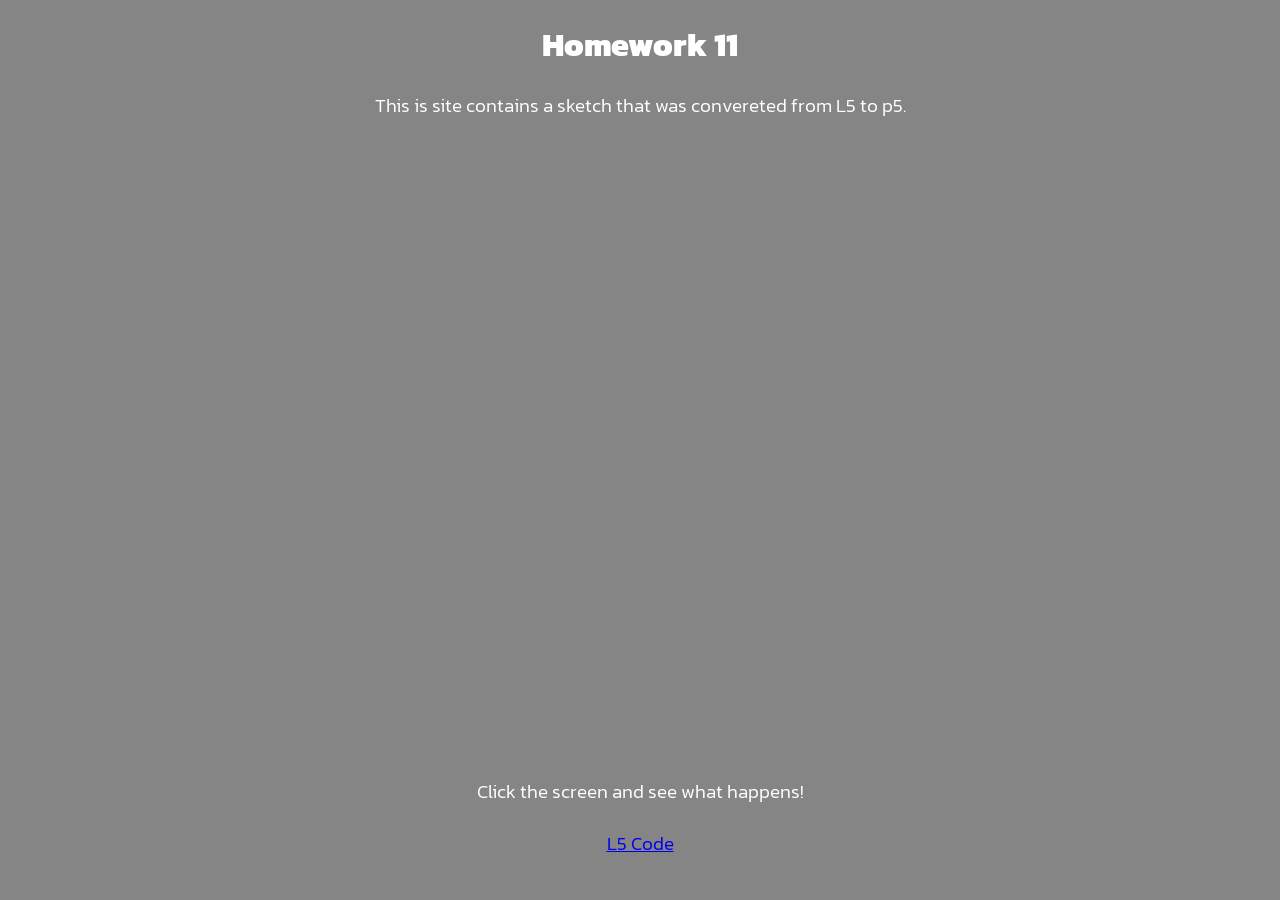
==== index.html @ 7e776a4d "Add files via upload" ====
<!DOCTYPE html>
<html lang="en">
  <head>
    <meta charset="utf-8" />
    <meta name="viewport" content="width=device-width, initial-scale=1.0">

    <title>Homework 11</title>

  <link rel="preconnect" href="https://fonts.googleapis.com">
<link rel="preconnect" href="https://fonts.gstatic.com" crossorigin>
<link href="https://fonts.googleapis.com/css2?family=Kanit:wght@300;800&display=swap" rel="stylesheet">
    <link rel="stylesheet" type="text/css" href="style.css">
    <script src="libraries/p5.js"></script>

    <script src="libraries/p5.sound.min.js"></script>
  </head>

  <body>
    <h1>Homework 11</h1>
    <p id="description">This is site contains a sketch that was convereted from L5 to p5. </p>
    <div class = "container">
    <a href="https://github.com/alllastnames/Creative-Code-Unit-2/blob/main/HW%207/main.lua">L5 Code </a>
    </div>
    <script src="sketch.js"></script>
    <p id="tidbit">Click the screen and see what happens!</p>
  </body>
</html>
---- style.css ----
html, body {
  margin: auto;
  padding: 0;
}

canvas {
  padding: 0;
    margin: auto;
    display: block;
    position: absolute;
    top: 0;
    bottom: 0;
    left: 0;
    right: 0;
}

h1{
  text-align: center;
  font-family: "Kanit", sans-serif;
  font-weight: 800;
  font-style: normal;
  color: white;
}


#tidbit{
  transform: translateY(590px);
  color: white;
}

p{
  text-align: center;
  font-family: "Kanit", sans-serif;
  font-weight: 300;
  font-style: normal;
  font-size: larger;
  color:white;
}

.container{
   text-align: center;
  font-family: "Kanit", sans-serif;
  font-weight: 300;
  font-style: normal;
  font-size: larger;
  text-align: center;
  transform: translateY(690px);
}

body{
  background-color: #858585;
}
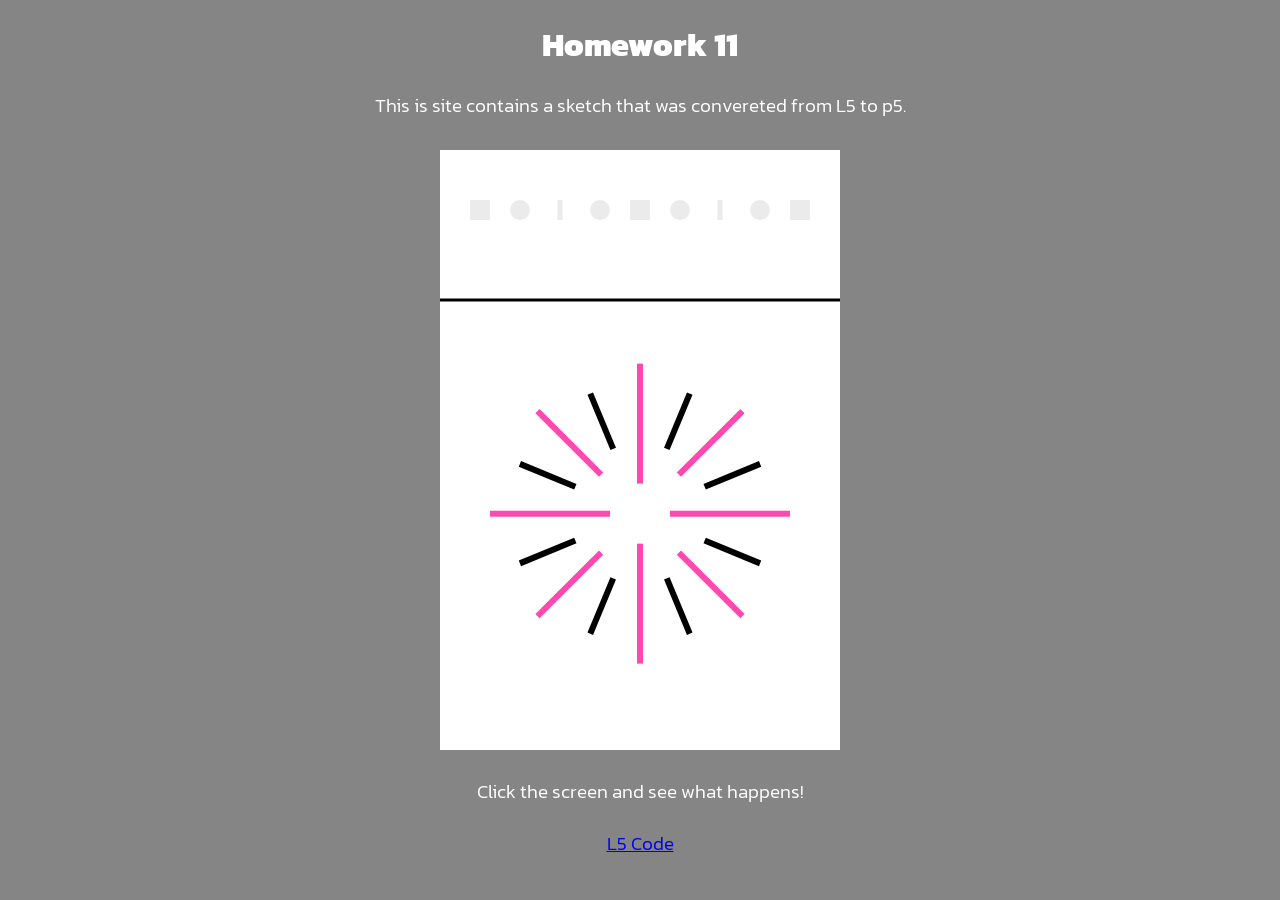
==== commit d8f52755: "Update index.html" ====
--- a/index.html
+++ b/index.html
@@ -10,9 +10,9 @@
 <link rel="preconnect" href="https://fonts.gstatic.com" crossorigin>
 <link href="https://fonts.googleapis.com/css2?family=Kanit:wght@300;800&display=swap" rel="stylesheet">
     <link rel="stylesheet" type="text/css" href="style.css">
-    <script src="libraries/p5.js"></script>
+    <script src="p5.js"></script>
 
-    <script src="libraries/p5.sound.min.js"></script>
+    <script src="p5.sound.min.js"></script>
   </head>
 
   <body>
